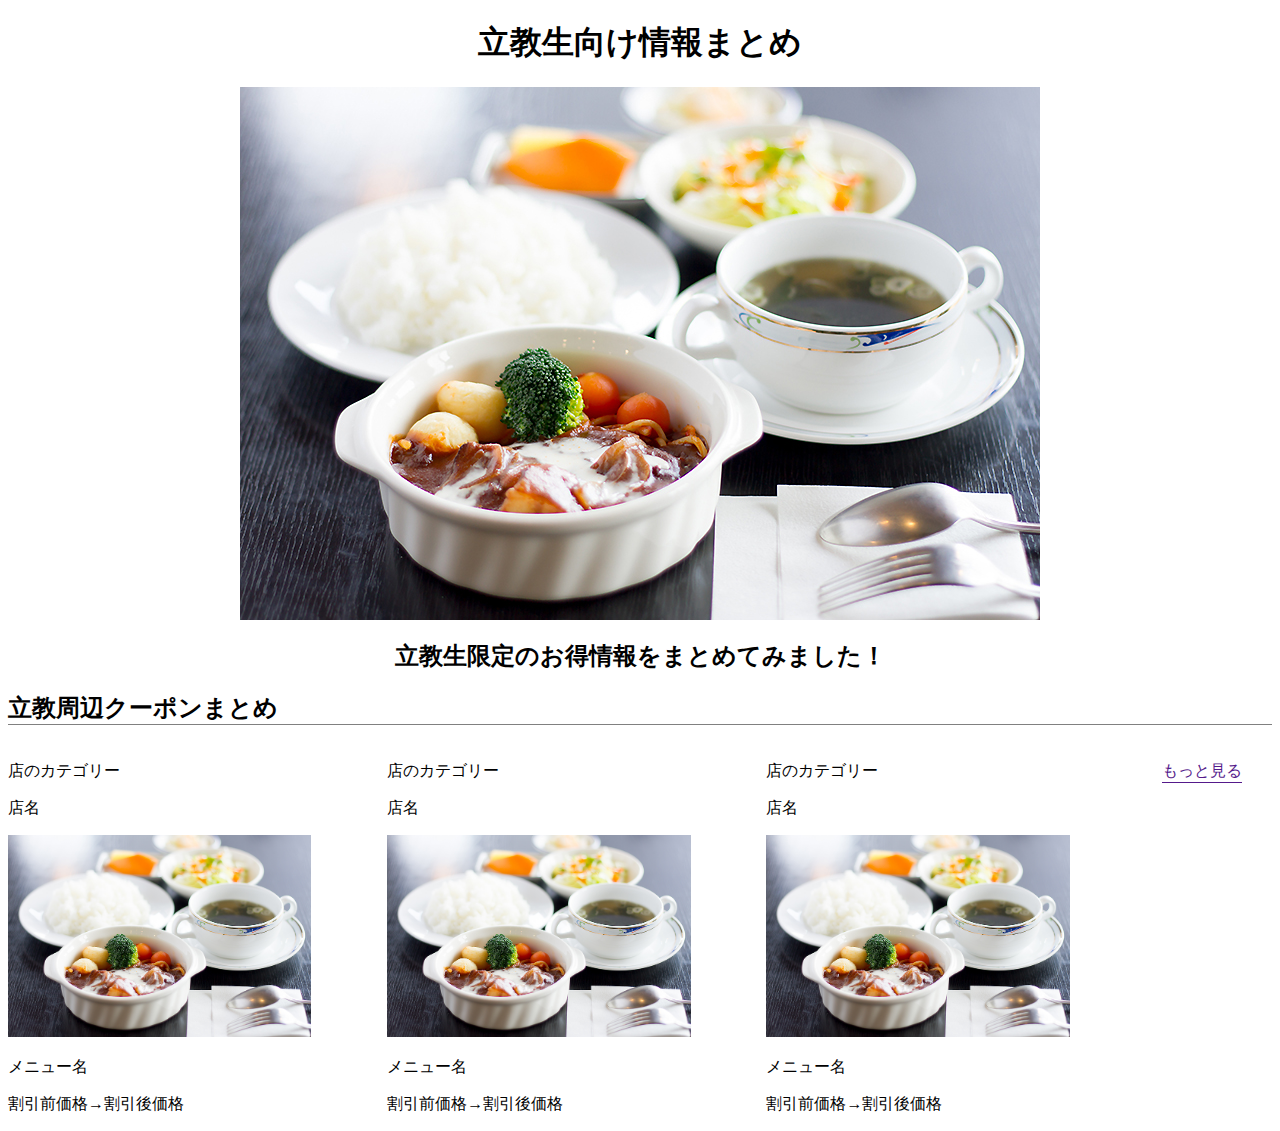
==== index.html @ d1e33c8c "test" ====
<!DOCTYPE html>
	<html>
		<head>
			<title>立教生向け情報まとめ</title>
			<meta charset="utf-8">
			<link rel="stylesheet" href="stylesheet.css">
		</head>

		<body>
			<div>
				<h1 id = "title">
				立教生向け情報まとめ
				</h1>
			
			</div>
			<div>
				<img src="images/test.jpg" id = "hero_img">
				<h2 id = "hero_message">立教生限定のお得情報をまとめてみました！</h2>
			</div>
	

			<div id = "info_list">
				<h2 class = "midashi">立教周辺クーポンまとめ</h2>
				<div class = "info_list_item">
					
					
					<div class="info_list_item_item">
						<p>店のカテゴリー</p>
						<p>店名</p>
						<img src="images/test.jpg" class = "">
						<p>メニュー名</p>
						<p>割引前価格→割引後価格</p>
					</div>
						
					<div class="info_list_item_item">
						<p>店のカテゴリー</p>
						<p>店名</p>
						<img src="images/test.jpg" class = "">
						<p>メニュー名</p>
						<p>割引前価格→割引後価格</p>
					</div>
					
					<div class="info_list_item_item">
						<p>店のカテゴリー</p>
						<p>店名</p>
						<img src="images/test.jpg" class = "">
						<p>メニュー名</p>
						<p>割引前価格→割引後価格</p>
					</div>

					<a href = "">
						<p class = "more_info">もっと見る</p>
					</a>
					
				</div>
				

				

			</div>
			

		</body>
	</html>
---- stylesheet.css ----
#title{
	text-align: center;
}

#hero_img{
 display: block;
 margin-left: auto;
 margin-right: auto;
 /*画像をブロック化し、両側のマージンを均等にすることで中央に揃える*/
}

#hero_message{
	text-align: center;
}

.midashi{
	border-bottom: solid 1px gray;
}
.info_list_item{
	float: left;
}

.info_list_item_item{
	width: 30%;
	height: auto;
	float: left;
}
.info_list_item_item img{
	width: 80%;
	height: auto;
}

.more_info{
	float: right;
	margin-right: 30px;
	border-bottom:1px solid;  
}
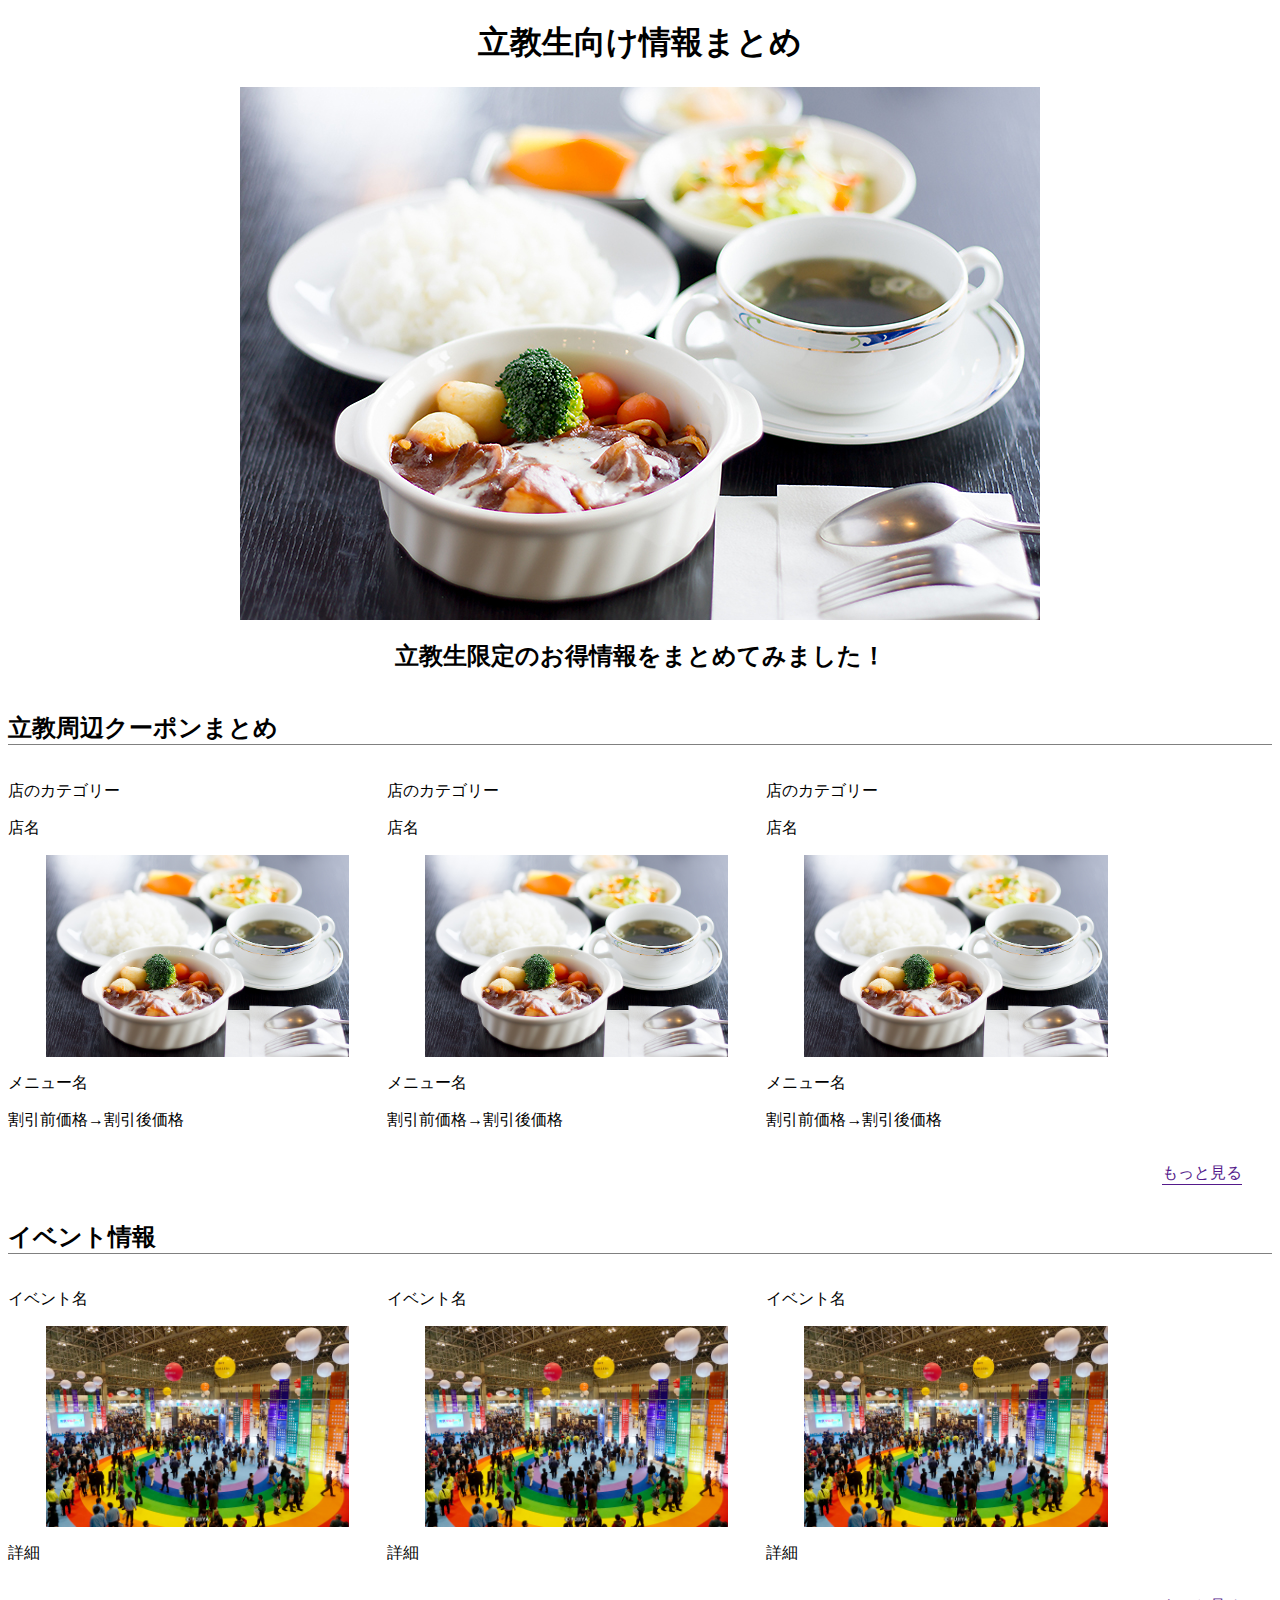
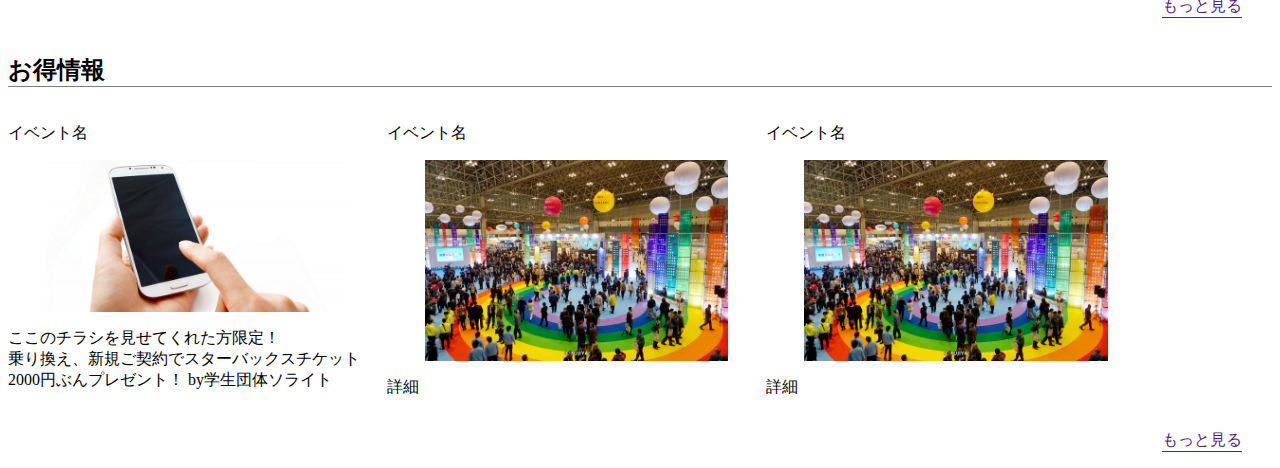
==== commit 836502a3: "add event and phone" ====
--- a/index.html
+++ b/index.html
@@ -20,10 +20,10 @@
 	
 
 			<div id = "info_list">
-				<h2 class = "midashi">立教周辺クーポンまとめ</h2>
+				
 				<div class = "info_list_item">
-					
-					
+					<h2 class = "midashi">立教周辺クーポンまとめ</h2>
+
 					<div class="info_list_item_item">
 						<p>店のカテゴリー</p>
 						<p>店名</p>
@@ -46,17 +46,85 @@
 						<img src="images/test.jpg" class = "">
 						<p>メニュー名</p>
 						<p>割引前価格→割引後価格</p>
-					</div>
-
-					<a href = "">
-						<p class = "more_info">もっと見る</p>
-					</a>
+					</div>	
 					
 				</div>
-				
+
+				<a href = "">
+					<p class = "more_info">もっと見る</p>
+				</a>
 
 				
+				<div class = "info_list_item">
+					<h2 class = "midashi">イベント情報</h2>
+					
+					<div class="info_list_item_item">
+						<p></p>
+						<p>イベント名</p>
+						<img src="images/test_event.jpg" class = "">
+						<p>詳細</p>
+						<p></p>
+					</div>
+						
+					<div class="info_list_item_item">
+						<p></p>
+						<p>イベント名</p>
+						<img src="images/test_event.jpg" class = "">
+						<p>詳細</p>
+						<p></p>
+					</div>
+					
+					<div class="info_list_item_item">
+						<p></p>
+						<p>イベント名</p>
+						<img src="images/test_event.jpg" class = "">
+						<p>詳細</p>
+						<p></p>
+					</div>	
+					
+				</div>
 
+				<a href = "">
+					<p class = "more_info">もっと見る</p>
+				</a>
+				
+			</div>
+
+			<div class = "info_list_item">
+					<h2 class = "midashi">お得情報</h2>
+					
+					<div class="info_list_item_item">
+						<p></p>
+						<p>イベント名</p>
+						<img src="images/test_phone.jpg" class = "">
+						<p>ここのチラシを見せてくれた方限定！
+							<br>乗り換え、新規ご契約でスターバックスチケット2000円ぶんプレゼント！
+							by学生団体ソライト</p>
+						<p></p>
+					</div>
+						
+					<div class="info_list_item_item">
+						<p></p>
+						<p>イベント名</p>
+						<img src="images/test_event.jpg" class = "">
+						<p>詳細</p>
+						<p></p>
+					</div>
+					
+					<div class="info_list_item_item">
+						<p></p>
+						<p>イベント名</p>
+						<img src="images/test_event.jpg" class = "">
+						<p>詳細</p>
+						<p></p>
+					</div>	
+					
+				</div>
+
+				<a href = "">
+					<p class = "more_info">もっと見る</p>
+				</a>
+				
 			</div>
 			
 
--- a/stylesheet.css
+++ b/stylesheet.css
@@ -26,6 +26,9 @@
 	float: left;
 }
 .info_list_item_item img{
+	display: block;
+ 	margin-left: auto;
+ 	margin-right: auto;
 	width: 80%;
 	height: auto;
 }
@@ -34,4 +37,5 @@
 	float: right;
 	margin-right: 30px;
 	border-bottom:1px solid;  
+	clear: left;
 }